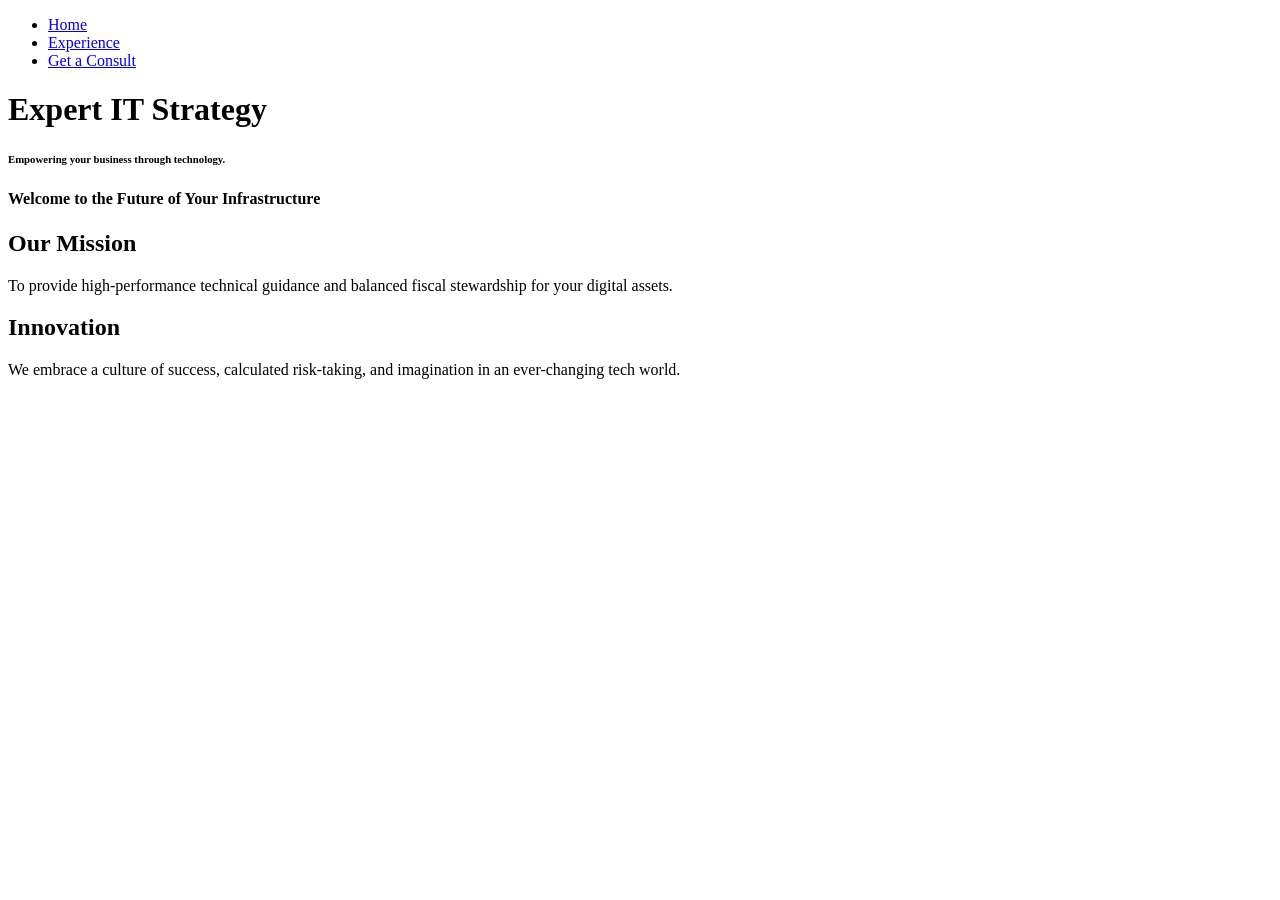
==== html/index.html @ 530fabbd "link style sheets file directory navigation off, checking past project to fix" ====
<!DOCTYPE html>
<html lang="en">
<head>
    <meta charset="UTF-8">
    <title>IT Consulting | Home</title>
    <link rel="stylesheet" href="index_style.css">
</head>
<body>
    <ul>
        <li><a class="active" href="index.html">Home</a></li>
        <li><a href="experience.html">Experience</a></li>
        <li><a href="consult.html">Get a Consult</a></li>
    </ul>

    <div class="container">
        <div class="itempic">
            <h1>Expert IT Strategy</h1>
            <h6>Empowering your business through technology.</h6>
        </div>
        <div class="bulletin">
            <h4 class="bulletintext">Welcome to the Future of Your Infrastructure</h4>
        </div>
        <div class="row">
            <div class="column leftcolumn">
                <h2>Our Mission</h2>
                <p>To provide high-performance technical guidance and balanced fiscal stewardship for your digital assets.</p>
            </div>
            <div class="column rightcolumn">
                <h2>Innovation</h2>
                <p>We embrace a culture of success, calculated risk-taking, and imagination in an ever-changing tech world.</p>
            </div>
        </div>
    </div>
</body>
</html>
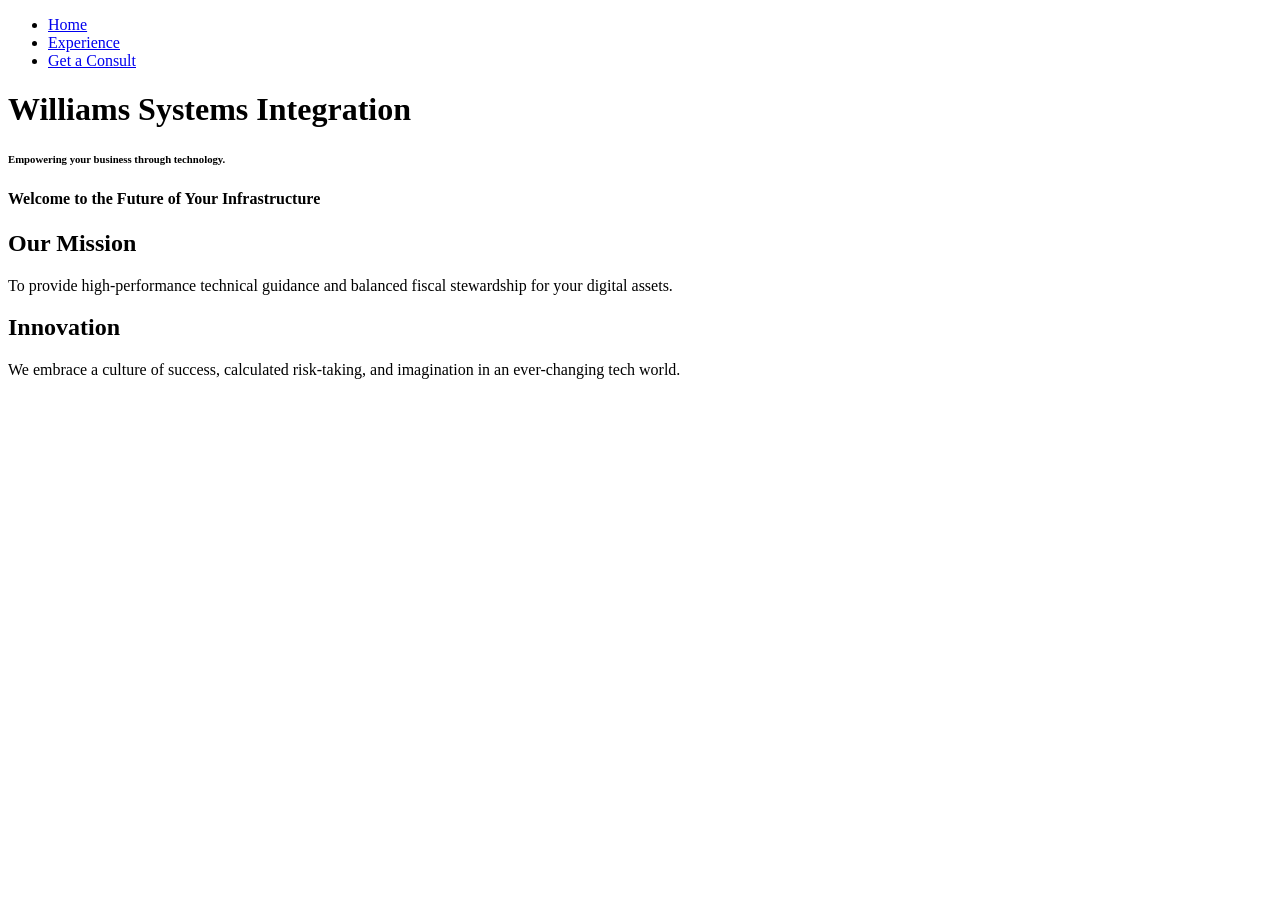
==== commit 184daf8a: "style sheets working now" ====
--- a/html/index.html
+++ b/html/index.html
@@ -3,7 +3,7 @@
 <head>
     <meta charset="UTF-8">
     <title>IT Consulting | Home</title>
-    <link rel="stylesheet" href="index_style.css">
+    <link rel="stylesheet" href="../css/index_style.css">
 </head>
 <body>
     <ul>
@@ -14,7 +14,7 @@
 
     <div class="container">
         <div class="itempic">
-            <h1>Expert IT Strategy</h1>
+            <h1>Williams Systems Integration</h1>
             <h6>Empowering your business through technology.</h6>
         </div>
         <div class="bulletin">
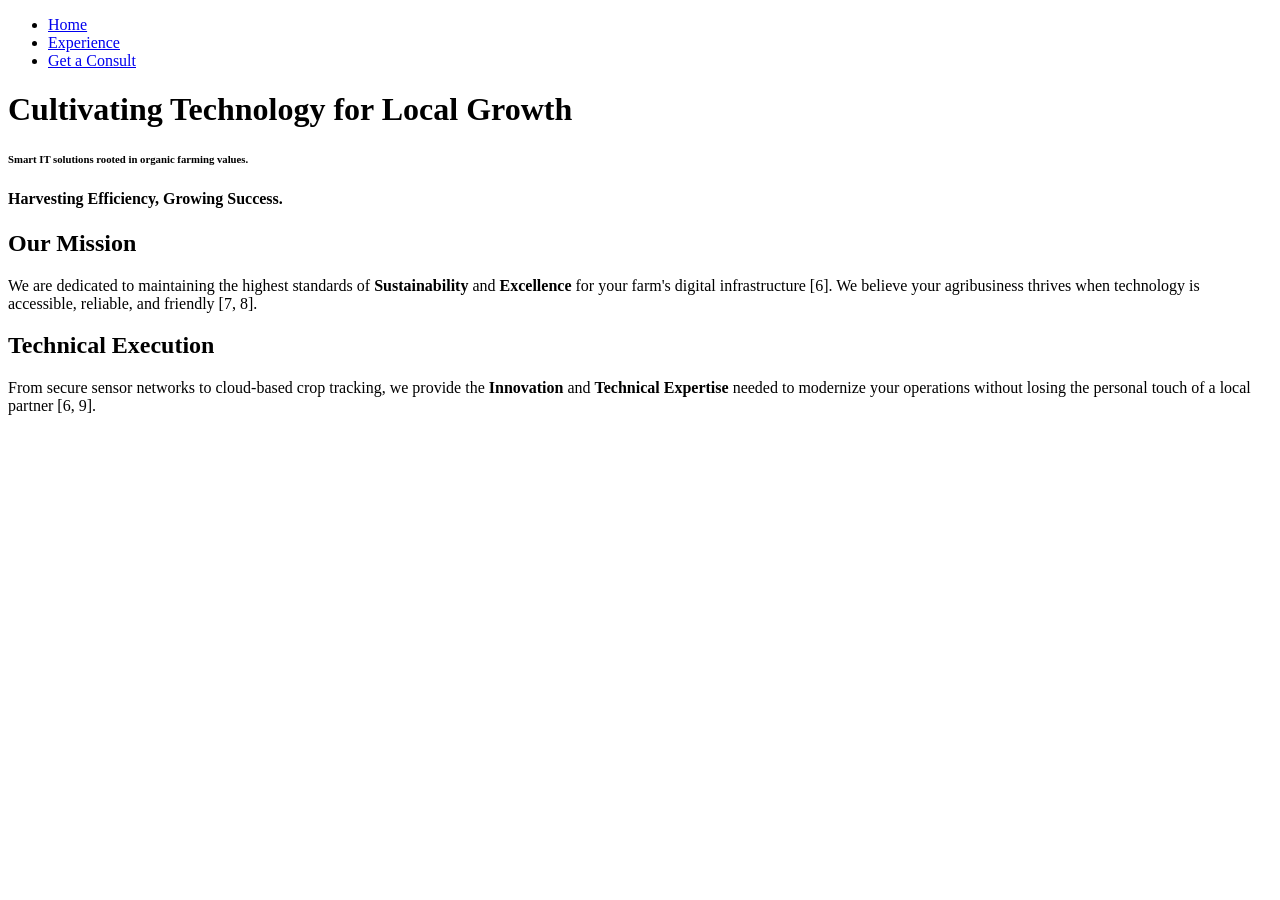
==== commit 68c5a506: "agribusiness shift home page change wording and style to match agribusiness better" ====
--- a/html/index.html
+++ b/html/index.html
@@ -2,10 +2,11 @@
 <html lang="en">
 <head>
     <meta charset="UTF-8">
-    <title>IT Consulting | Home</title>
-    <link rel="stylesheet" href="../css/index_style.css">
+    <title>AgriTech Consulting | Home</title>
+    <link rel="stylesheet" href="index_style.css">
 </head>
 <body>
+    <!-- Fixed Navigation Bar derived from source layout -->
     <ul>
         <li><a class="active" href="index.html">Home</a></li>
         <li><a href="experience.html">Experience</a></li>
@@ -13,21 +14,26 @@
     </ul>
 
     <div class="container">
+        <!-- Hero Section -->
         <div class="itempic">
-            <h1>Williams Systems Integration</h1>
-            <h6>Empowering your business through technology.</h6>
+            <h1>Cultivating Technology for Local Growth</h1>
+            <h6>Smart IT solutions rooted in organic farming values.</h6>
         </div>
+
+        <!-- Bulletin Section for a friendly, welcoming message -->
         <div class="bulletin">
-            <h4 class="bulletintext">Welcome to the Future of Your Infrastructure</h4>
+            <h4 class="bulletintext">Harvesting Efficiency, Growing Success.</h4>
         </div>
+
+        <!-- Main Content using Flexbox columns -->
         <div class="row">
             <div class="column leftcolumn">
                 <h2>Our Mission</h2>
-                <p>To provide high-performance technical guidance and balanced fiscal stewardship for your digital assets.</p>
+                <p>We are dedicated to maintaining the highest standards of <strong>Sustainability</strong> and <strong>Excellence</strong> for your farm's digital infrastructure [6]. We believe your agribusiness thrives when technology is accessible, reliable, and friendly [7, 8].</p>
             </div>
             <div class="column rightcolumn">
-                <h2>Innovation</h2>
-                <p>We embrace a culture of success, calculated risk-taking, and imagination in an ever-changing tech world.</p>
+                <h2>Technical Execution</h2>
+                <p>From secure sensor networks to cloud-based crop tracking, we provide the <strong>Innovation</strong> and <strong>Technical Expertise</strong> needed to modernize your operations without losing the personal touch of a local partner [6, 9].</p>
             </div>
         </div>
     </div>
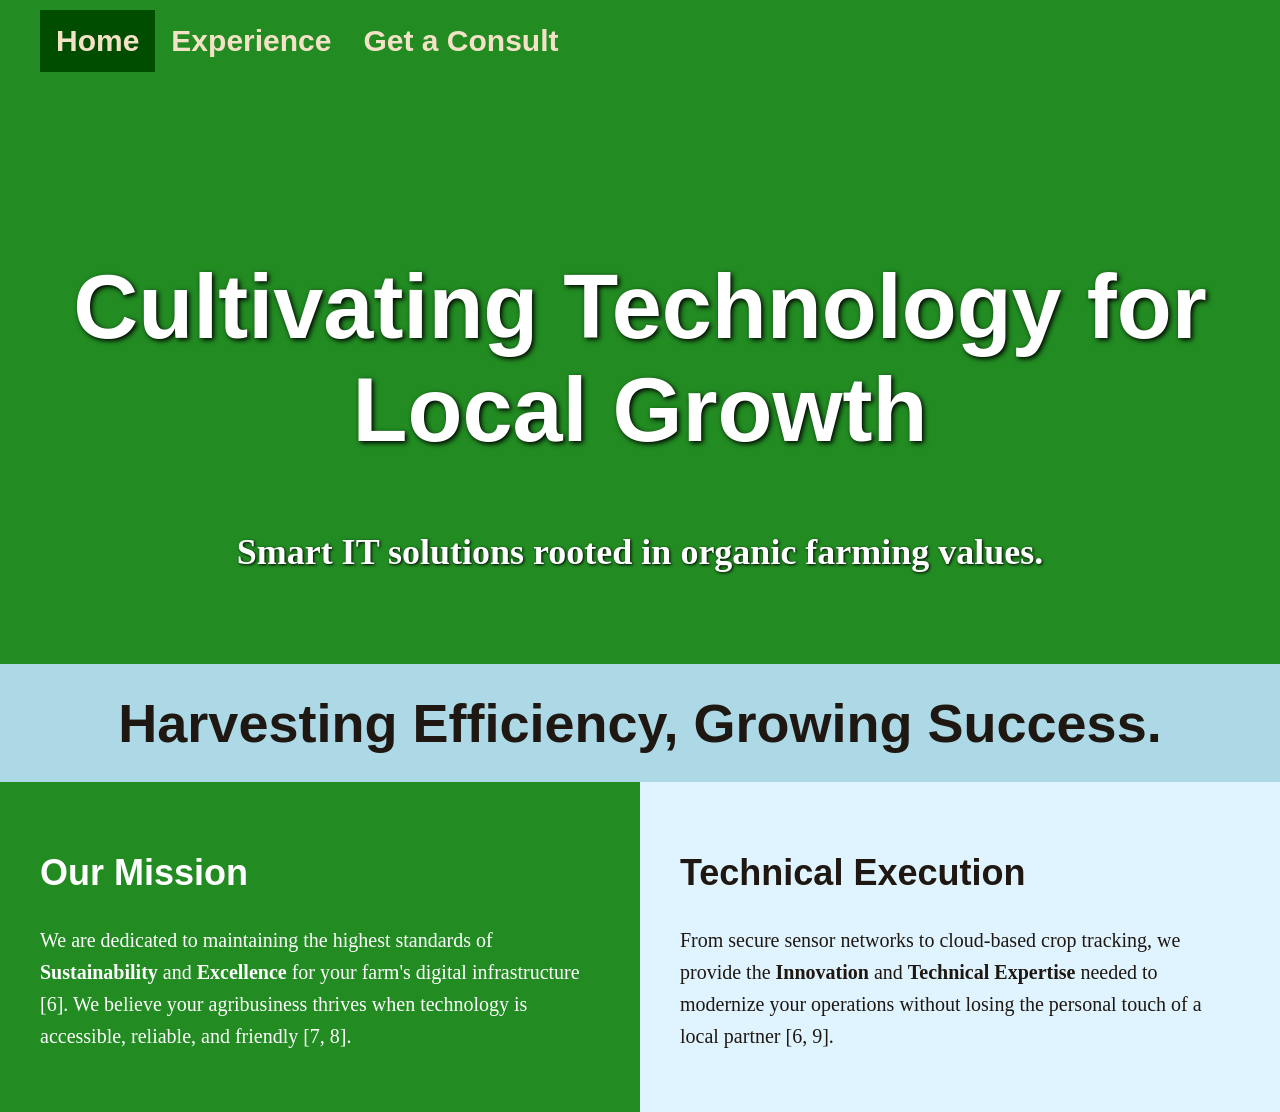
==== commit 6eeb4221: "css for home page re-linked" ====
--- a/html/index.html
+++ b/html/index.html
@@ -3,7 +3,7 @@
 <head>
     <meta charset="UTF-8">
     <title>AgriTech Consulting | Home</title>
-    <link rel="stylesheet" href="index_style.css">
+    <link rel="stylesheet" href="../css/index_style.css">
 </head>
 <body>
     <!-- Fixed Navigation Bar derived from source layout -->
--- a/css/index_style.css
+++ b/css/index_style.css
@@ -0,0 +1,73 @@
+/* General Layout */
+body { 
+    background-color: #f0faff; /* Light Blue tint */
+    margin: 0; 
+    padding-top: 124px; /* Space for fixed nav */
+    font-family: "Libre Baskerville", serif; /* Professional body font */
+}
+
+/* Fixed Navigation using Forest Green */
+ul { 
+    font-family: "League Spartan", sans-serif; 
+    list-style-type: none; 
+    position: fixed; 
+    top: 0; 
+    left: 0; 
+    margin: 0; 
+    width: 100%; 
+    height: 124px; 
+    background-color: ForestGreen; 
+    z-index: 1000;
+}
+
+li { float: left; font-size: 30px; font-weight: bold; padding-top: 10px; }
+li a { display: block; color: #f3e2c6; text-align: center; padding: 14px 16px; text-decoration: none; }
+li a:hover:not(.active) { background-color: #228B22; } /* Darker green hover */
+.active { background-color: #004d00; }
+
+/* Hero Section Styles */
+h1 { 
+    font-family: "League Spartan", sans-serif; 
+    color: white; 
+    text-align: center; 
+    padding-top: 5%; 
+    font-size: 10vh; 
+    font-weight: bold; 
+    text-shadow: 2px 2px 5px black; 
+}
+
+h6 { 
+    color: white; 
+    text-align: center; 
+    margin-top: 1vh; 
+    font-size: 4vh; 
+    text-shadow: 1px 1px 3px black;
+}
+
+.itempic { 
+    background-color: ForestGreen; 
+    height: 60vh; 
+    width: auto; 
+    display: flex; 
+    flex-direction: column; 
+    justify-content: center; 
+}
+
+/* Bulletin/Call-out Section */
+.bulletin { background-color: #ADD8E6; padding: 10px; } /* Light Blue accent */
+.bulletintext { 
+    font-family: "League Spartan", sans-serif; 
+    color: #1f1812; 
+    text-align: center; 
+    font-size: 6vh; 
+    margin: 2vh 0;
+}
+
+/* Flexbox Columns */
+.row { display: flex; flex-direction: row; flex-wrap: wrap; width: 100%; }
+.column { flex: 1; padding: 40px; display: flex; flex-direction: column; }
+.leftcolumn { background-color: ForestGreen; color: white; }
+.rightcolumn { background-color: #e0f4ff; color: #1f1812; }
+
+h2 { font-family: "League Spartan", sans-serif; font-size: 36px; font-weight: bold; margin-bottom: 10px; }
+p { font-size: 20px; line-height: 1.6; }
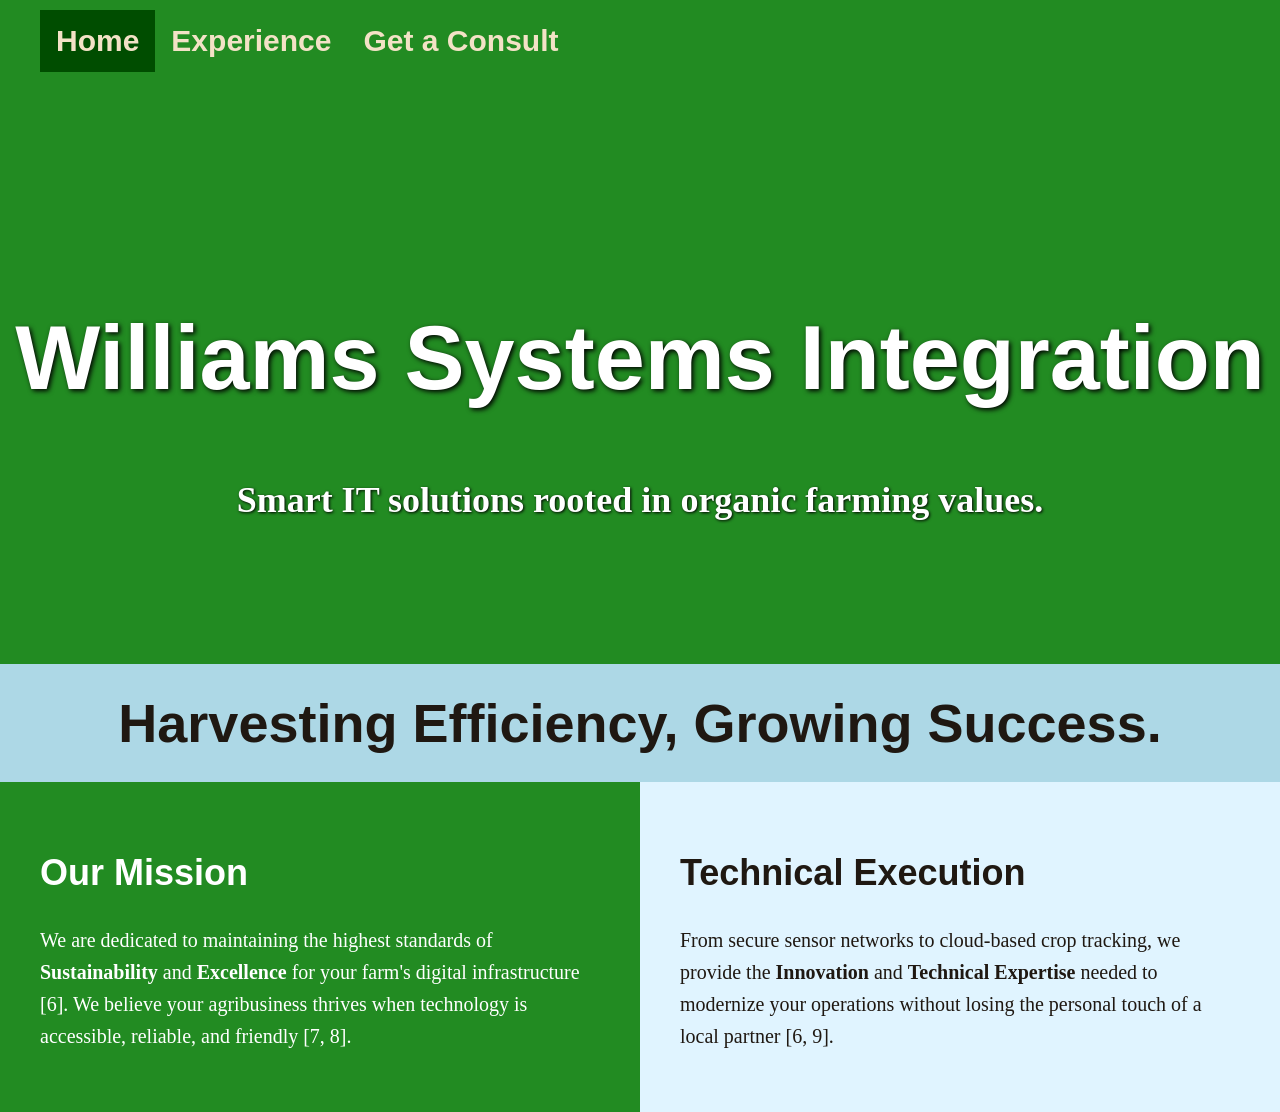
==== commit 06c72ca8: "title change home page" ====
--- a/html/index.html
+++ b/html/index.html
@@ -16,7 +16,7 @@
     <div class="container">
         <!-- Hero Section -->
         <div class="itempic">
-            <h1>Cultivating Technology for Local Growth</h1>
+            <h1>Williams Systems Integration</h1>
             <h6>Smart IT solutions rooted in organic farming values.</h6>
         </div>
 
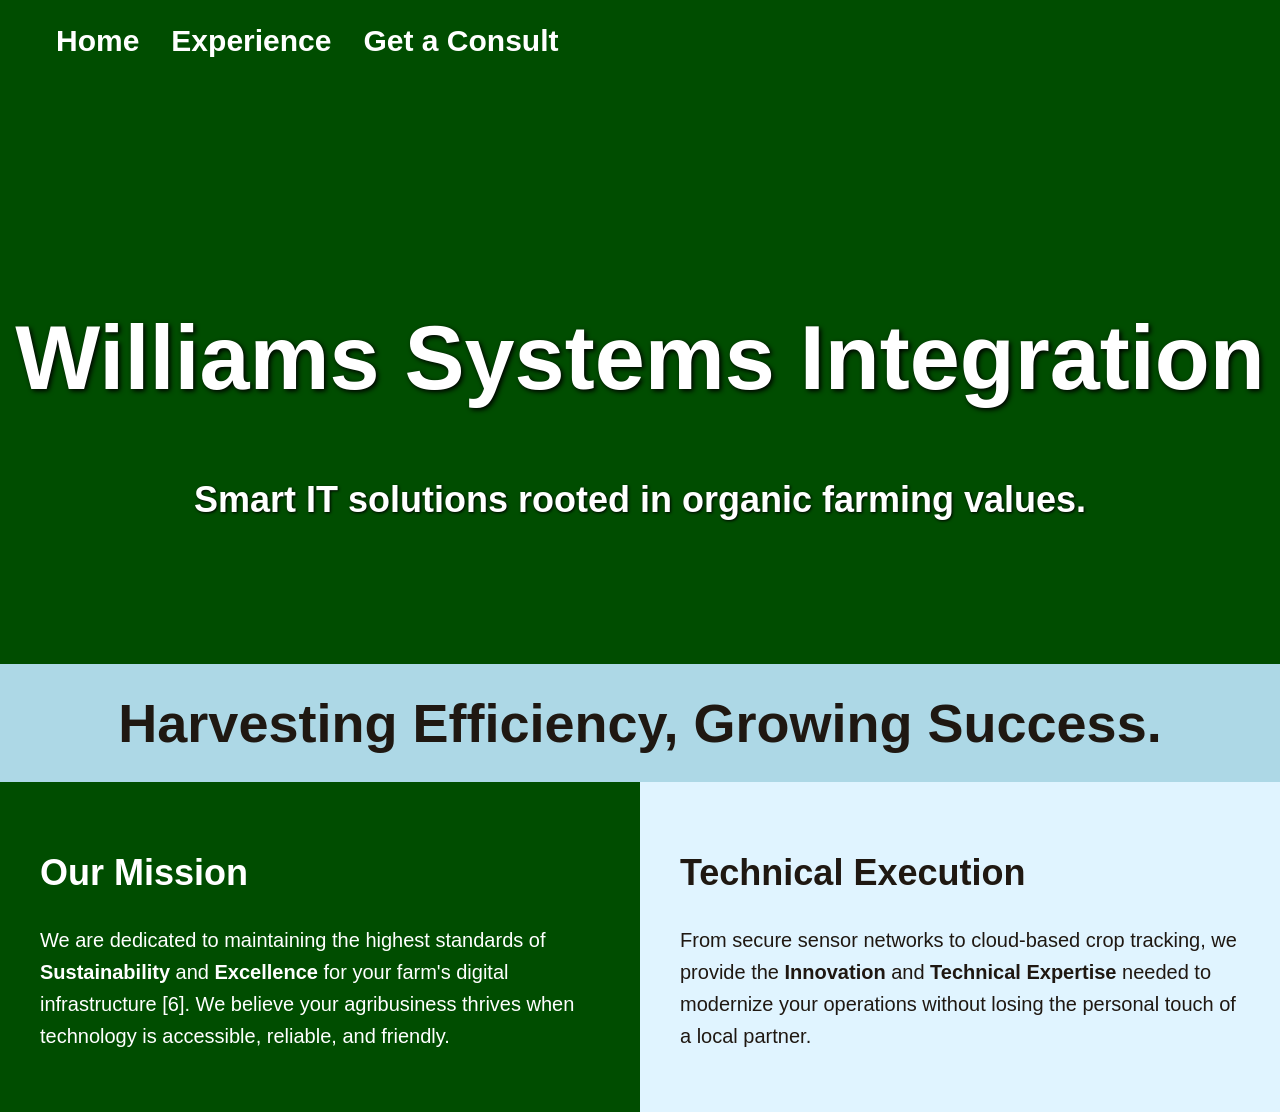
==== commit 410f03f5: "Merge pull request #1 from Spankyccw/main Combine forks 3.3.2026" ====
--- a/html/index.html
+++ b/html/index.html
@@ -2,7 +2,7 @@
 <html lang="en">
 <head>
     <meta charset="UTF-8">
-    <title>AgriTech Consulting | Home</title>
+    <title>IT & AgriTech Consulting | Home</title>
     <link rel="stylesheet" href="../css/index_style.css">
 </head>
 <body>
@@ -29,11 +29,11 @@
         <div class="row">
             <div class="column leftcolumn">
                 <h2>Our Mission</h2>
-                <p>We are dedicated to maintaining the highest standards of <strong>Sustainability</strong> and <strong>Excellence</strong> for your farm's digital infrastructure [6]. We believe your agribusiness thrives when technology is accessible, reliable, and friendly [7, 8].</p>
+                <p>We are dedicated to maintaining the highest standards of <strong>Sustainability</strong> and <strong>Excellence</strong> for your farm's digital infrastructure [6]. We believe your agribusiness thrives when technology is accessible, reliable, and friendly.</p>
             </div>
             <div class="column rightcolumn">
                 <h2>Technical Execution</h2>
-                <p>From secure sensor networks to cloud-based crop tracking, we provide the <strong>Innovation</strong> and <strong>Technical Expertise</strong> needed to modernize your operations without losing the personal touch of a local partner [6, 9].</p>
+                <p>From secure sensor networks to cloud-based crop tracking, we provide the <strong>Innovation</strong> and <strong>Technical Expertise</strong> needed to modernize your operations without losing the personal touch of a local partner.</p>
             </div>
         </div>
     </div>
--- a/css/index_style.css
+++ b/css/index_style.css
@@ -1,14 +1,14 @@
 /* General Layout */
 body { 
-    background-color: #f0faff; /* Light Blue tint */
+    background-color: #004d00; /* Dark green tint */
     margin: 0; 
     padding-top: 124px; /* Space for fixed nav */
-    font-family: "Libre Baskerville", serif; /* Professional body font */
+    font-family: Tahoma, sans-serif; /* Professional body font */
 }
 
 /* Fixed Navigation using Forest Green */
 ul { 
-    font-family: "League Spartan", sans-serif; 
+    font-family: Tahoma, sans-serif; 
     list-style-type: none; 
     position: fixed; 
     top: 0; 
@@ -16,18 +16,18 @@
     margin: 0; 
     width: 100%; 
     height: 124px; 
-    background-color: ForestGreen; 
+    background-color: #004d00; 
     z-index: 1000;
 }
 
 li { float: left; font-size: 30px; font-weight: bold; padding-top: 10px; }
-li a { display: block; color: #f3e2c6; text-align: center; padding: 14px 16px; text-decoration: none; }
-li a:hover:not(.active) { background-color: #228B22; } /* Darker green hover */
+li a { display: block; color: white; text-align: center; padding: 14px 16px; text-decoration: none; }
+li a:hover:not(.active) { background-color: #004d00; } /* Darker green hover */
 .active { background-color: #004d00; }
 
 /* Hero Section Styles */
 h1 { 
-    font-family: "League Spartan", sans-serif; 
+    font-family: Tahoma, sans-serif; 
     color: white; 
     text-align: center; 
     padding-top: 5%; 
@@ -45,7 +45,7 @@
 }
 
 .itempic { 
-    background-color: ForestGreen; 
+    background-color: #004d00; 
     height: 60vh; 
     width: auto; 
     display: flex; 
@@ -66,7 +66,7 @@
 /* Flexbox Columns */
 .row { display: flex; flex-direction: row; flex-wrap: wrap; width: 100%; }
 .column { flex: 1; padding: 40px; display: flex; flex-direction: column; }
-.leftcolumn { background-color: ForestGreen; color: white; }
+.leftcolumn { background-color: #004d00; color: white; }
 .rightcolumn { background-color: #e0f4ff; color: #1f1812; }
 
 h2 { font-family: "League Spartan", sans-serif; font-size: 36px; font-weight: bold; margin-bottom: 10px; }
